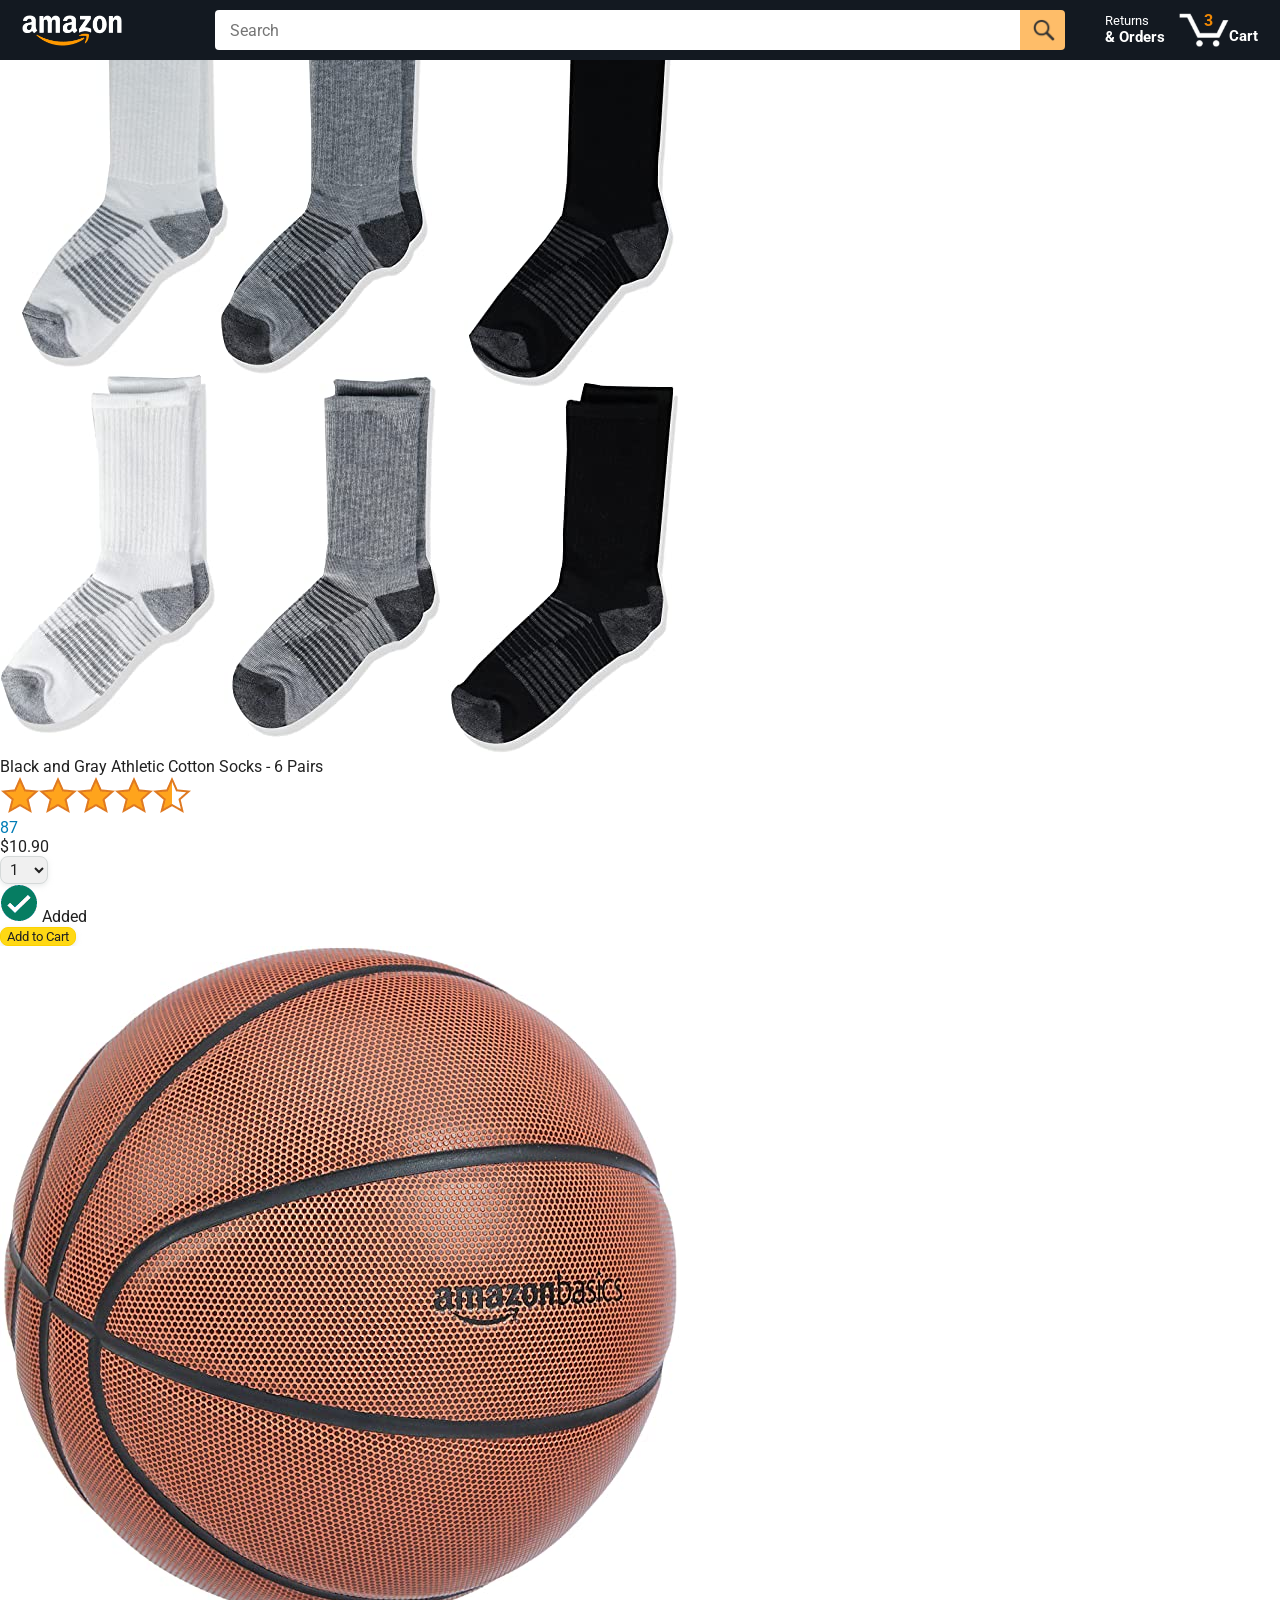
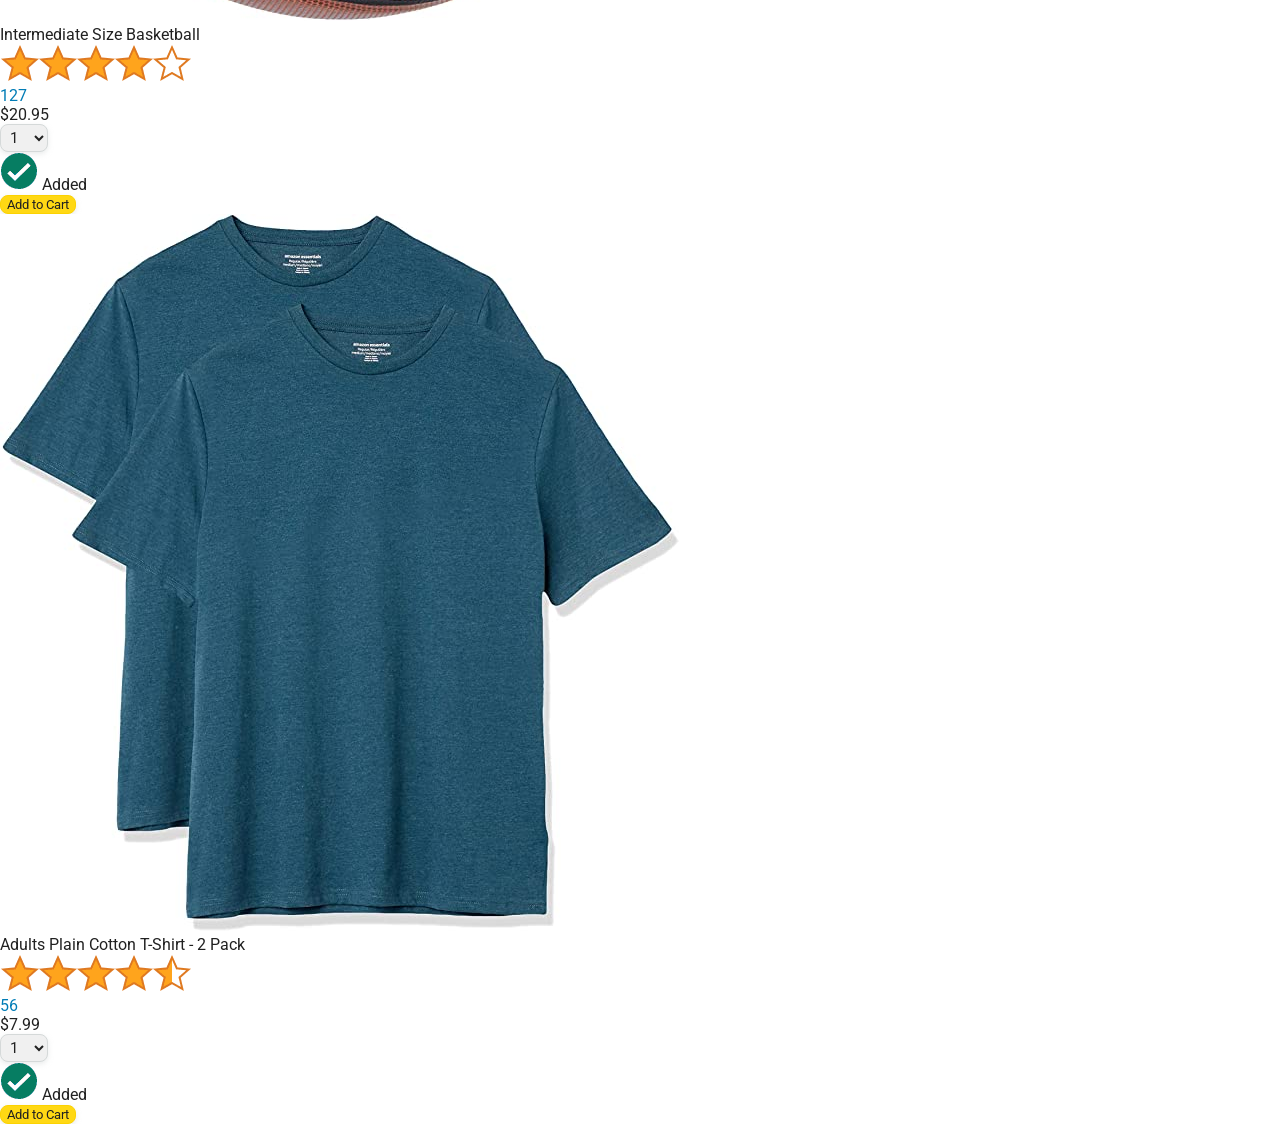
==== amazon.html @ 62b8d898 "add starting files" ====
<!DOCTYPE html>
<html>
  <head>
    <title>Amazon Project</title>

    <!-- This code is needed for responsive design to work.
      (Responsive design = make the website look good on
      smaller screen sizes like a phone or a tablet). -->
    <meta name="viewport" content="width=device-width, initial-scale=1">

    <!-- Load a font called Roboto from Google Fonts. -->
    <link rel="preconnect" href="https://fonts.googleapis.com">
    <link rel="preconnect" href="https://fonts.gstatic.com" crossorigin>
    <link href="https://fonts.googleapis.com/css2?family=Roboto:wght@400;500;700&display=swap" rel="stylesheet">

    <!-- Here are the CSS files for this page. -->
    <link rel="stylesheet" href="styles/shared/general.css">
    <link rel="stylesheet" href="styles/shared/amazon-header.css">
    <link rel="stylesheet" href="styles/pages/amazon.css">
  </head>
  <body>
    <div class="amazon-header">
      <div class="amazon-header-left-section">
        <a href="amazon.html" class="header-link">
          <img class="amazon-logo"
            src="images/amazon-logo-white.png">
          <img class="amazon-mobile-logo"
            src="images/amazon-mobile-logo-white.png">
        </a>
      </div>

      <div class="amazon-header-middle-section">
        <input class="search-bar" type="text" placeholder="Search">

        <button class="search-button">
          <img class="search-icon" src="images/icons/search-icon.png">
        </button>
      </div>

      <div class="amazon-header-right-section">
        <a class="orders-link header-link" href="orders.html">
          <span class="returns-text">Returns</span>
          <span class="orders-text">& Orders</span>
        </a>

        <a class="cart-link header-link" href="checkout.html">
          <img class="cart-icon" src="images/icons/cart-icon.png">
          <div class="cart-quantity">3</div>
          <div class="cart-text">Cart</div>
        </a>
      </div>
    </div>
    
    <div class="main">
      <div class="products-grid">
        <div class="product-container">
          <div class="product-image-container">
            <img class="product-image"
              src="images/products/athletic-cotton-socks-6-pairs.jpg">
          </div>

          <div class="product-name limit-text-to-2-lines">
            Black and Gray Athletic Cotton Socks - 6 Pairs
          </div>

          <div class="product-rating-container">
            <img class="product-rating-stars"
              src="images/ratings/rating-45.png">
            <div class="product-rating-count link-primary">
              87
            </div>
          </div>

          <div class="product-price">
            $10.90
          </div>

          <div class="product-quantity-container">
            <select>
              <option selected value="1">1</option>
              <option value="2">2</option>
              <option value="3">3</option>
              <option value="4">4</option>
              <option value="5">5</option>
              <option value="6">6</option>
              <option value="7">7</option>
              <option value="8">8</option>
              <option value="9">9</option>
              <option value="10">10</option>
            </select>
          </div>

          <div class="product-spacer"></div>

          <div class="added-to-cart">
            <img src="images/icons/checkmark.png">
            Added
          </div>

          <button class="add-to-cart-button button-primary">
            Add to Cart
          </button>
        </div>

        <div class="product-container">
          <div class="product-image-container">
            <img class="product-image"
              src="images/products/intermediate-composite-basketball.jpg">
          </div>

          <div class="product-name limit-text-to-2-lines">
            Intermediate Size Basketball
          </div>

          <div class="product-rating-container">
            <img class="product-rating-stars"
              src="images/ratings/rating-40.png">
            <div class="product-rating-count link-primary">
              127
            </div>
          </div>

          <div class="product-price">
            $20.95
          </div>

          <div class="product-quantity-container">
            <select>
              <option selected value="1">1</option>
              <option value="2">2</option>
              <option value="3">3</option>
              <option value="4">4</option>
              <option value="5">5</option>
              <option value="6">6</option>
              <option value="7">7</option>
              <option value="8">8</option>
              <option value="9">9</option>
              <option value="10">10</option>
            </select>
          </div>

          <div class="product-spacer"></div>

          <div class="added-to-cart">
            <img src="images/icons/checkmark.png">
            Added
          </div>

          <button class="add-to-cart-button button-primary">
            Add to Cart
          </button>
        </div>

        <div class="product-container">
          <div class="product-image-container">
            <img class="product-image"
              src="images/products/adults-plain-cotton-tshirt-2-pack-teal.jpg">
          </div>

          <div class="product-name limit-text-to-2-lines">
            Adults Plain Cotton T-Shirt - 2 Pack
          </div>

          <div class="product-rating-container">
            <img class="product-rating-stars"
              src="images/ratings/rating-45.png">
            <div class="product-rating-count link-primary">
              56
            </div>
          </div>

          <div class="product-price">
            $7.99
          </div>

          <div class="product-quantity-container">
            <select>
              <option selected value="1">1</option>
              <option value="2">2</option>
              <option value="3">3</option>
              <option value="4">4</option>
              <option value="5">5</option>
              <option value="6">6</option>
              <option value="7">7</option>
              <option value="8">8</option>
              <option value="9">9</option>
              <option value="10">10</option>
            </select>
          </div>

          <div class="product-spacer"></div>

          <div class="added-to-cart">
            <img src="images/icons/checkmark.png">
            Added
          </div>

          <button class="add-to-cart-button button-primary">
            Add to Cart
          </button>
        </div>
      </div>
    </div>
  </body>
</html>
---- styles/shared/general.css ----
body {
  font-family: Roboto, Arial;
  color: rgb(33, 33, 33);
  /* The <body> element has a default margin of 8px
     on all sides. This removes the default margins. */
  margin: 0;
}

/* <p> elements have a default margin on the top
   and bottom. This removes the default margins. */
p {
  margin: 0;
}

button {
  cursor: pointer;
}

select {
  cursor: pointer;
}

input, select, button {
  font-family: Roboto, Arial;
}

.button-primary {
  color: rgb(33, 33, 33);
  background-color: rgb(255, 216, 20);
  border: 1px solid rgb(252, 210, 0);
  border-radius: 8px;
  cursor: pointer;
  box-shadow: 0 2px 5px rgba(213, 217, 217, 0.5);
}

.button-primary:hover {
  background-color: rgb(247, 202, 0);
  border: 1px solid rgb(242, 194, 0);
}

.button-primary:active {
  background: rgb(255, 216, 20);
  border-color: rgb(252, 210, 0);
  box-shadow: none;
}

.button-secondary {
  color: rgb(33, 33, 33);
  background: white;
  border: 1px solid rgb(213, 217, 217);
  border-radius: 8px;
  cursor: pointer;
  box-shadow: 0 2px 5px rgba(213, 217, 217, 0.5);
}

.button-secondary:hover {
  background-color: rgb(247, 250, 250);
}

.button-secondary:active {
  background-color: rgb(237, 253, 255);
  box-shadow: none;
}

/* These styles will limit text to 2 lines. Anything
   beyond 2 lines will be replaced with "..."
   You can find this code by using an A.I. tool or by
   searching in Google.
   https://css-tricks.com/almanac/properties/l/line-clamp/ */
.limit-text-to-2-lines {
  display: -webkit-box;
  -webkit-line-clamp: 2;
  -webkit-box-orient: vertical;
  overflow: hidden;
}

.link-primary {
  color: rgb(1, 124, 182);
  cursor: pointer;
}

.link-primary:hover {
  color: rgb(196, 80, 0);
}

/* Styles for dropdown selectors. */
select {
  color: rgb(33, 33, 33);
  background-color: rgb(240, 240, 240);
  border: 1px solid rgb(213, 217, 217);
  border-radius: 8px;
  padding: 3px 5px;
  font-size: 15px;
  cursor: pointer;
  box-shadow: 0 2px 5px rgba(213, 217, 217, 0.5);
}

select:focus,
input:focus {
  outline: 2px solid rgb(255, 153, 0);
}
---- styles/shared/amazon-header.css ----
.amazon-header {
  background-color: rgb(19, 25, 33);
  color: white;
  padding-left: 15px;
  padding-right: 15px;

  display: flex;
  align-items: center;
  justify-content: space-between;

  position: fixed;
  top: 0;
  left: 0;
  right: 0;
  height: 60px;
}

.amazon-header-left-section {
  width: 180px;
}

@media (max-width: 800px) {
  .amazon-header-left-section {
    width: unset;
  }
}

.header-link {
  display: inline-block;
  padding: 6px;
  border-radius: 2px;
  cursor: pointer;
  text-decoration: none;
  border: 1px solid rgba(0, 0, 0, 0);
}

.header-link:hover {
  border: 1px solid white;
}

.amazon-logo {
  width: 100px;
  margin-top: 5px;
}

.amazon-mobile-logo {
  display: none;
}

@media (max-width: 575px) {
  .amazon-logo {
    display: none;
  }

  .amazon-mobile-logo {
    display: block;
    height: 35px;
    margin-top: 5px;
  }
}

.amazon-header-middle-section {
  flex: 1;
  max-width: 850px;
  margin-left: 10px;
  margin-right: 10px;
  display: flex;
}

.search-bar {
  flex: 1;
  width: 0;
  font-size: 16px;
  height: 38px;
  padding-left: 15px;
  border: none;
  border-top-left-radius: 4px;
  border-bottom-left-radius: 4px;
  border-top-right-radius: 0;
  border-bottom-right-radius: 0;
}

.search-button {
  background-color: rgb(254, 189, 105);
  border: none;
  width: 45px;
  height: 40px;
  border-top-right-radius: 4px;
  border-bottom-right-radius: 4px;
  flex-shrink: 0;
}

.search-icon {
  height: 22px;
  margin-left: 2px;
  margin-top: 3px;
}

.amazon-header-right-section {
  width: 180px;
  flex-shrink: 0;
  display: flex;
  justify-content: end;
}

.orders-link {
  color: white;
}

.returns-text {
  display: block;
  font-size: 13px;
}

.orders-text {
  display: block;
  font-size: 15px;
  font-weight: 700;
}

.cart-link {
  color: white;
  display: flex;
  align-items: center;
  position: relative;
}

.cart-icon {
  width: 50px;
}

.cart-text {
  margin-top: 12px;
  font-size: 15px;
  font-weight: 700;
}

.cart-quantity {
  color: rgb(240, 136, 4);
  font-size: 16px;
  font-weight: 700;

  position: absolute;
  top: 4px;
  left: 22px;
  
  width: 26px;
  text-align: center;
}
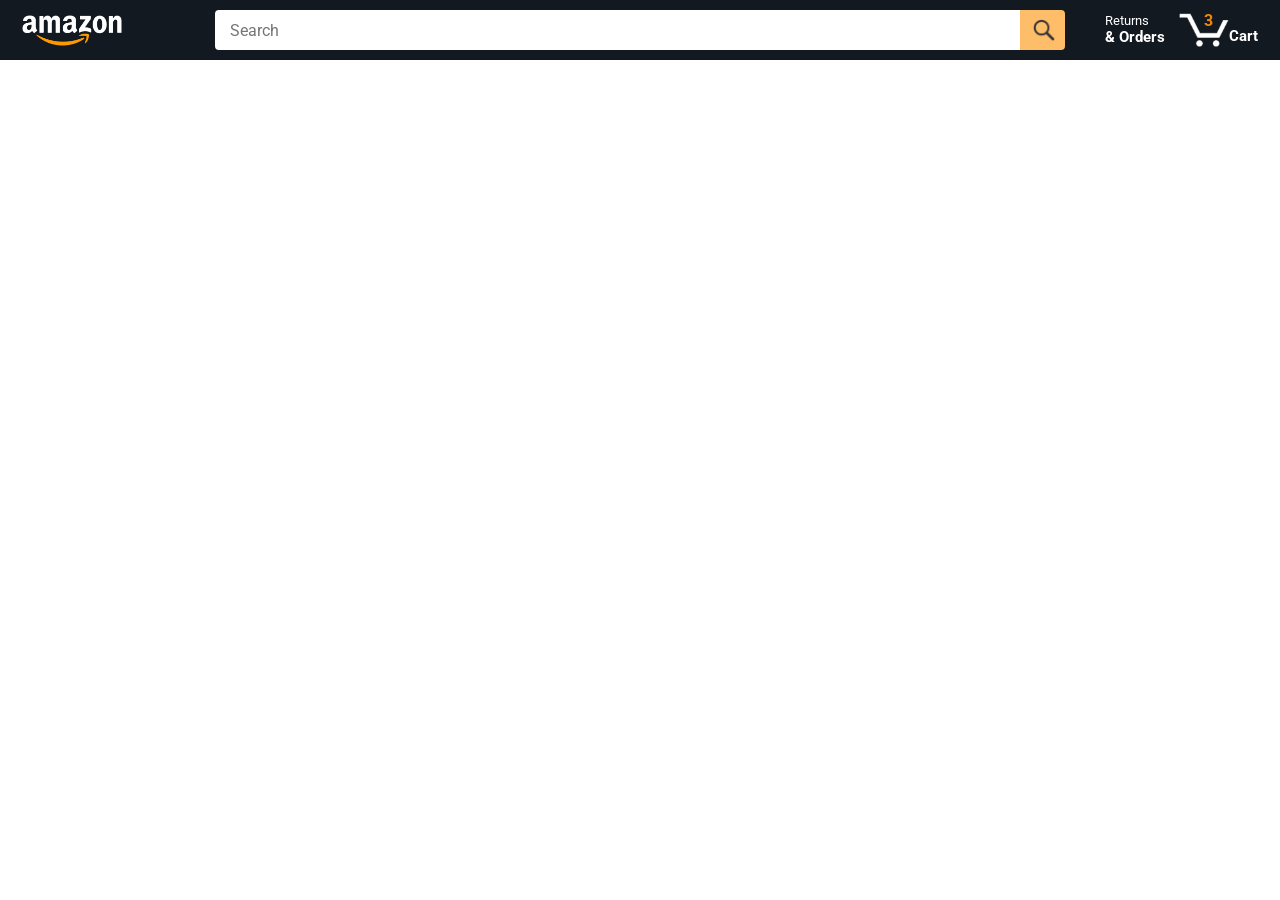
==== commit 18ef491e: "auto html from product file" ====
--- a/amazon.html
+++ b/amazon.html
@@ -52,154 +52,9 @@
     </div>
     
     <div class="main">
-      <div class="products-grid">
-        <div class="product-container">
-          <div class="product-image-container">
-            <img class="product-image"
-              src="images/products/athletic-cotton-socks-6-pairs.jpg">
-          </div>
-
-          <div class="product-name limit-text-to-2-lines">
-            Black and Gray Athletic Cotton Socks - 6 Pairs
-          </div>
-
-          <div class="product-rating-container">
-            <img class="product-rating-stars"
-              src="images/ratings/rating-45.png">
-            <div class="product-rating-count link-primary">
-              87
-            </div>
-          </div>
-
-          <div class="product-price">
-            $10.90
-          </div>
-
-          <div class="product-quantity-container">
-            <select>
-              <option selected value="1">1</option>
-              <option value="2">2</option>
-              <option value="3">3</option>
-              <option value="4">4</option>
-              <option value="5">5</option>
-              <option value="6">6</option>
-              <option value="7">7</option>
-              <option value="8">8</option>
-              <option value="9">9</option>
-              <option value="10">10</option>
-            </select>
-          </div>
-
-          <div class="product-spacer"></div>
-
-          <div class="added-to-cart">
-            <img src="images/icons/checkmark.png">
-            Added
-          </div>
-
-          <button class="add-to-cart-button button-primary">
-            Add to Cart
-          </button>
-        </div>
-
-        <div class="product-container">
-          <div class="product-image-container">
-            <img class="product-image"
-              src="images/products/intermediate-composite-basketball.jpg">
-          </div>
-
-          <div class="product-name limit-text-to-2-lines">
-            Intermediate Size Basketball
-          </div>
-
-          <div class="product-rating-container">
-            <img class="product-rating-stars"
-              src="images/ratings/rating-40.png">
-            <div class="product-rating-count link-primary">
-              127
-            </div>
-          </div>
-
-          <div class="product-price">
-            $20.95
-          </div>
-
-          <div class="product-quantity-container">
-            <select>
-              <option selected value="1">1</option>
-              <option value="2">2</option>
-              <option value="3">3</option>
-              <option value="4">4</option>
-              <option value="5">5</option>
-              <option value="6">6</option>
-              <option value="7">7</option>
-              <option value="8">8</option>
-              <option value="9">9</option>
-              <option value="10">10</option>
-            </select>
-          </div>
-
-          <div class="product-spacer"></div>
-
-          <div class="added-to-cart">
-            <img src="images/icons/checkmark.png">
-            Added
-          </div>
-
-          <button class="add-to-cart-button button-primary">
-            Add to Cart
-          </button>
-        </div>
-
-        <div class="product-container">
-          <div class="product-image-container">
-            <img class="product-image"
-              src="images/products/adults-plain-cotton-tshirt-2-pack-teal.jpg">
-          </div>
-
-          <div class="product-name limit-text-to-2-lines">
-            Adults Plain Cotton T-Shirt - 2 Pack
-          </div>
-
-          <div class="product-rating-container">
-            <img class="product-rating-stars"
-              src="images/ratings/rating-45.png">
-            <div class="product-rating-count link-primary">
-              56
-            </div>
-          </div>
-
-          <div class="product-price">
-            $7.99
-          </div>
-
-          <div class="product-quantity-container">
-            <select>
-              <option selected value="1">1</option>
-              <option value="2">2</option>
-              <option value="3">3</option>
-              <option value="4">4</option>
-              <option value="5">5</option>
-              <option value="6">6</option>
-              <option value="7">7</option>
-              <option value="8">8</option>
-              <option value="9">9</option>
-              <option value="10">10</option>
-            </select>
-          </div>
-
-          <div class="product-spacer"></div>
-
-          <div class="added-to-cart">
-            <img src="images/icons/checkmark.png">
-            Added
-          </div>
-
-          <button class="add-to-cart-button button-primary">
-            Add to Cart
-          </button>
-        </div>
-      </div>
+      <div class="products-grid js-products-grid" ></div>
     </div>
+    <script src="data/products.js"></script>
+    <script src="scripts/amazon.js"></script>
   </body>
 </html>
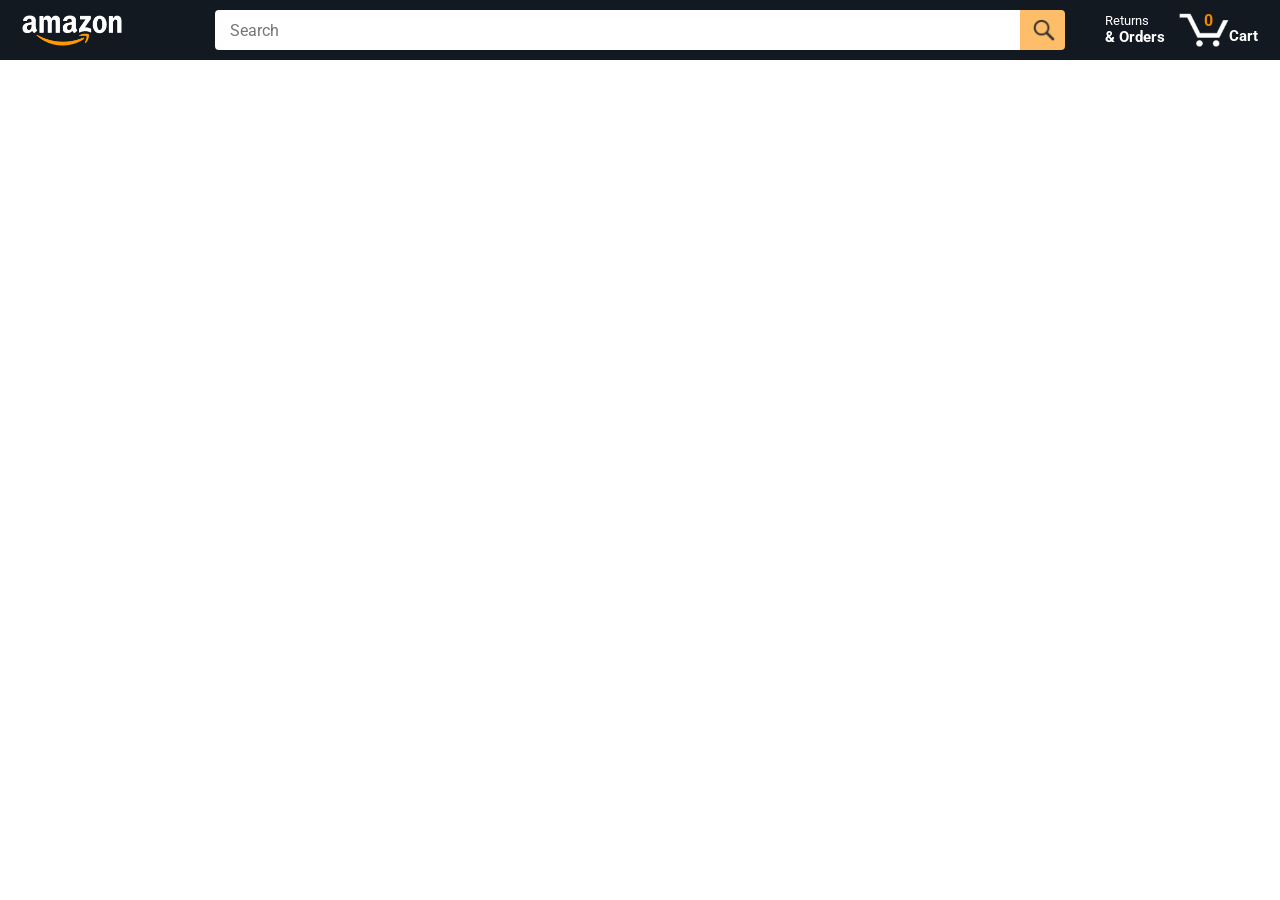
==== commit 29ee9d3d: "cart quantity interactive" ====
--- a/amazon.html
+++ b/amazon.html
@@ -45,7 +45,7 @@
 
         <a class="cart-link header-link" href="checkout.html">
           <img class="cart-icon" src="images/icons/cart-icon.png">
-          <div class="cart-quantity">3</div>
+          <div class="cart-quantity js-cart-quantity">0</div>
           <div class="cart-text">Cart</div>
         </a>
       </div>
@@ -54,6 +54,7 @@
     <div class="main">
       <div class="products-grid js-products-grid" ></div>
     </div>
+    <script src="data/cart.js"></script>
     <script src="data/products.js"></script>
     <script src="scripts/amazon.js"></script>
   </body>
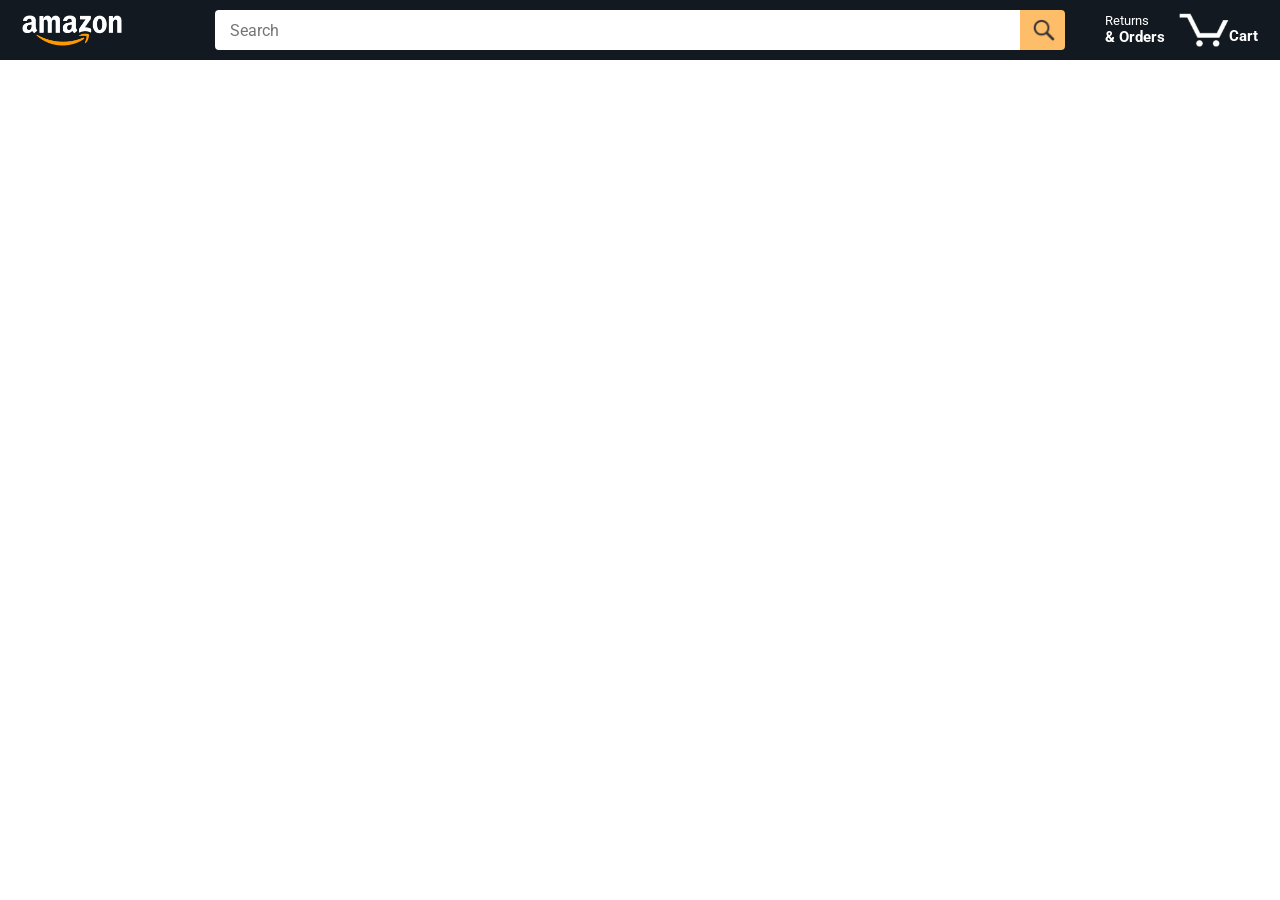
==== commit edb484f7: "made the cart view, quantity total, working" ====
--- a/amazon.html
+++ b/amazon.html
@@ -9,7 +9,7 @@
     <meta name="viewport" content="width=device-width, initial-scale=1">
 
     <!-- Load a font called Roboto from Google Fonts. -->
-    <link rel="preconnect" href="https://fonts.googleapis.com">
+    <link rel="preconnect" href="https://fonts.googlproduct-containereapis.com">
     <link rel="preconnect" href="https://fonts.gstatic.com" crossorigin>
     <link href="https://fonts.googleapis.com/css2?family=Roboto:wght@400;500;700&display=swap" rel="stylesheet">
 
@@ -45,7 +45,7 @@
 
         <a class="cart-link header-link" href="checkout.html">
           <img class="cart-icon" src="images/icons/cart-icon.png">
-          <div class="cart-quantity js-cart-quantity">0</div>
+          <div class="cart-quantity js-cart-quantity"></div>
           <div class="cart-text">Cart</div>
         </a>
       </div>
@@ -54,8 +54,6 @@
     <div class="main">
       <div class="products-grid js-products-grid" ></div>
     </div>
-    <script src="data/cart.js"></script>
-    <script src="data/products.js"></script>
-    <script src="scripts/amazon.js"></script>
+    <script type = "module" src="scripts/amazon.js"></script>
   </body>
 </html>
--- a/styles/pages/amazon.css
+++ b/styles/pages/amazon.css
@@ -0,0 +1,153 @@
+.main {
+  margin-top: 60px;
+}
+
+.products-grid {
+  display: grid;
+
+  /* - In CSS Grid, 1fr means a column will take up the
+       remaining space in the grid.
+     - If we write 1fr 1fr ... 1fr; 8 times, this will
+       divide the grid into 8 columns, each taking up an
+       equal amount of the space.
+     - repeat(8, 1fr); is a shortcut for repeating "1fr"
+       8 times (instead of typing out "1fr" 8 times).
+       repeat(...) is a special property that works with
+       display: grid; */
+  grid-template-columns: repeat(8, 1fr);
+}
+
+/* @media is used to create responsive design (making the
+   website look good on any screen size). This @media
+   means when the screen width is 2000px or less, we
+   will divide the grid into 7 columns instead of 8. */
+@media (max-width: 2000px) {
+  .products-grid {
+    grid-template-columns: repeat(7, 1fr);
+  }
+}
+
+/* This @media means when the screen width is 1600px or
+   less, we will divide the grid into 6 columns. */
+@media (max-width: 1600px) {
+  .products-grid {
+    grid-template-columns: repeat(6, 1fr);
+  }
+}
+
+@media (max-width: 1300px) {
+  .products-grid {
+    grid-template-columns: repeat(5, 1fr);
+  }
+}
+
+@media (max-width: 1000px) {
+  .products-grid {
+    grid-template-columns: repeat(4, 1fr);
+  }
+}
+
+@media (max-width: 800px) {
+  .products-grid {
+    grid-template-columns: repeat(3, 1fr);
+  }
+}
+
+@media (max-width: 575px) {
+  .products-grid {
+    grid-template-columns: repeat(2, 1fr);
+  }
+}
+
+@media (max-width: 450px) {
+  .products-grid {
+    grid-template-columns: 1fr;
+  }
+}
+
+.product-container {
+  padding-top: 40px;
+  padding-bottom: 25px;
+  padding-left: 25px;
+  padding-right: 25px;
+
+  border-right: 1px solid rgb(231, 231, 231);
+  border-bottom: 1px solid rgb(231, 231, 231);
+
+  display: flex;
+  flex-direction: column;
+}
+
+.product-image-container {
+  display: flex;
+  justify-content: center;
+  align-items: center;
+
+  height: 180px;
+  margin-bottom: 20px;
+}
+
+.product-image {
+  /* Images will overflow their container by default. To
+    prevent this, we set max-width and max-height to 100%
+    so they stay inside their container. */
+  max-width: 100%;
+  max-height: 100%;
+}
+
+.product-name {
+  height: 40px;
+  margin-bottom: 5px;
+}
+
+.product-rating-container {
+  display: flex;
+  align-items: center;
+  margin-bottom: 10px;
+}
+
+.product-rating-stars {
+  width: 100px;
+  margin-right: 6px;
+}
+
+.product-rating-count {
+  color: rgb(1, 124, 182);
+  cursor: pointer;
+  margin-top: 3px;
+}
+
+.product-price {
+  font-weight: 700;
+  margin-bottom: 10px;
+}
+
+.product-quantity-container {
+  margin-bottom: 17px;
+}
+
+.product-spacer {
+  flex: 1;
+}
+
+.added-to-cart {
+  color: rgb(6, 125, 98);
+  font-size: 16px;
+
+  display: flex;
+  align-items: center;
+  margin-bottom: 8px;
+  opacity: 0;
+}
+
+
+.added-to-cart img {
+  height: 20px;
+  margin-right: 5px;
+}
+
+.add-to-cart-button {
+  width: 100%;
+  padding: 8px;
+  border-radius: 50px;
+}
